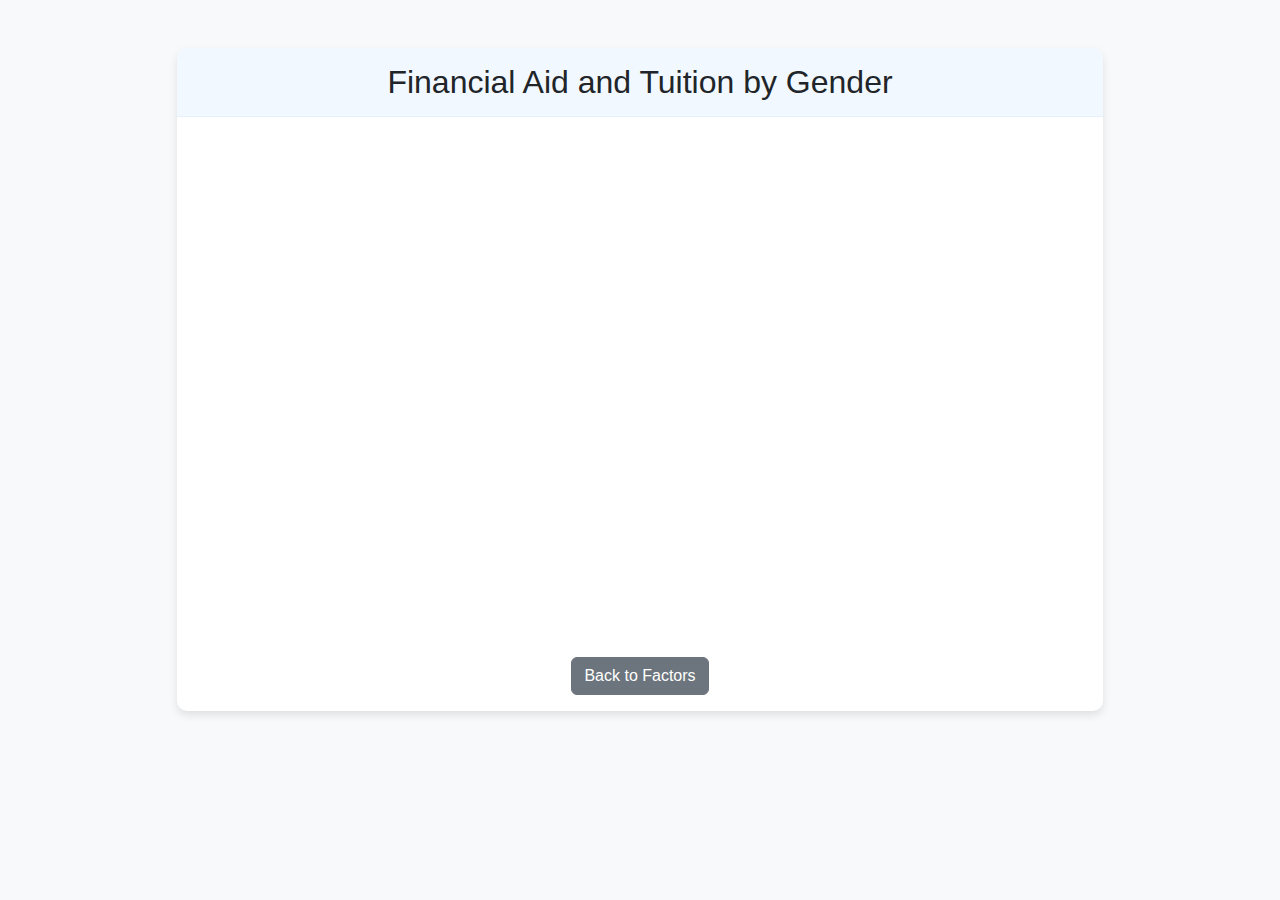
==== pages/factor-gender/factor-gender.html @ 0610ac91 "added YoS, major, and gender visualizations" ====
<!DOCTYPE html>
<html lang="en">

<head>
    <meta charset="UTF-8" />
    <meta name="viewport" content="width=device-width, initial-scale=1.0" />
    <title>Student Spending by Gender</title>
    <link href="https://cdn.jsdelivr.net/npm/bootstrap@5.3.0-alpha1/dist/css/bootstrap.min.css" rel="stylesheet" />
    <link rel="stylesheet" href="https://cdn.jsdelivr.net/npm/bootstrap-icons@1.7.2/font/bootstrap-icons.css" />
    <link rel="stylesheet" href="../../css/styles.css" />
</head>

<body>
    <div class="container mt-5">
        <div class="row justify-content-center">
            <div class="col-md-10">
                <div class="card">
                    <div class="card-header">
                        <h2 class="text-center mb-0">
                            Financial Aid and Tuition by Gender
                        </h2>
                    </div>
                    <div class="card-body">
                        <div class="row">
                            <div class="col-md-12">
                                <div id="visualization-container"></div>
                            </div>
                        </div>
                        <div class="row mt-4">
                            <div class="col-md-12 text-center">
                                <a href="../spending-factors/spending-factors.html" class="btn btn-secondary">Back to
                                    Factors</a>
                            </div>
                        </div>
                    </div>
                </div>
            </div>
        </div>
    </div>

    <!-- Bootstrap JS Bundle with Popper -->
    <script src="https://cdn.jsdelivr.net/npm/bootstrap@5.3.0-alpha1/dist/js/bootstrap.bundle.min.js"></script>
    <!-- D3.js -->
    <script src="https://d3js.org/d3.v7.min.js"></script>
    <!-- Custom JS -->
    <script src="../../visualizations/BaseVisualization.js"></script>
    <script src="../../visualizations/GenderVisualization.js"></script>
    <script src="factor-gender.js"></script>
</body>

</html>
---- css/styles.css ----
body {
    background-color: #f8f9fa;
    font-family: "Segoe UI", Tahoma, Geneva, Verdana, sans-serif;
}

.card {
    box-shadow: 0 4px 8px rgba(0, 0, 0, 0.1);
    border-radius: 10px;
    border: none;
}

.card-header {
    background-color: #f1f8ff;
    border-bottom: 1px solid #e3f2fd;
    border-radius: 10px 10px 0 0 !important;
    padding: 15px;
}

.form-control:focus {
    border-color: #80bdff;
    box-shadow: 0 0 0 0.2rem rgba(0, 123, 255, 0.25);
}

#visualization-container {
    width: 100%;
    height: 500px;
    margin: 0 auto;
}

.box {
    fill: #69b3a2;
    opacity: 0.7;
}

.box-line {
    stroke: #000;
    stroke-width: 2px;
}

.median-line {
    stroke: #000000;
    stroke-width: 2px;
}

.whisker {
    stroke: #000;
    stroke-width: 1px;
}

.your-spending {
    fill: #ff7f0e;
    stroke: #ff6600;
    stroke-width: 2px;
}

.axis text {
    font-size: 12px;
}

.axis-label {
    font-size: 14px;
    font-weight: bold;
}

.legend-item {
    font-size: 12px;
}
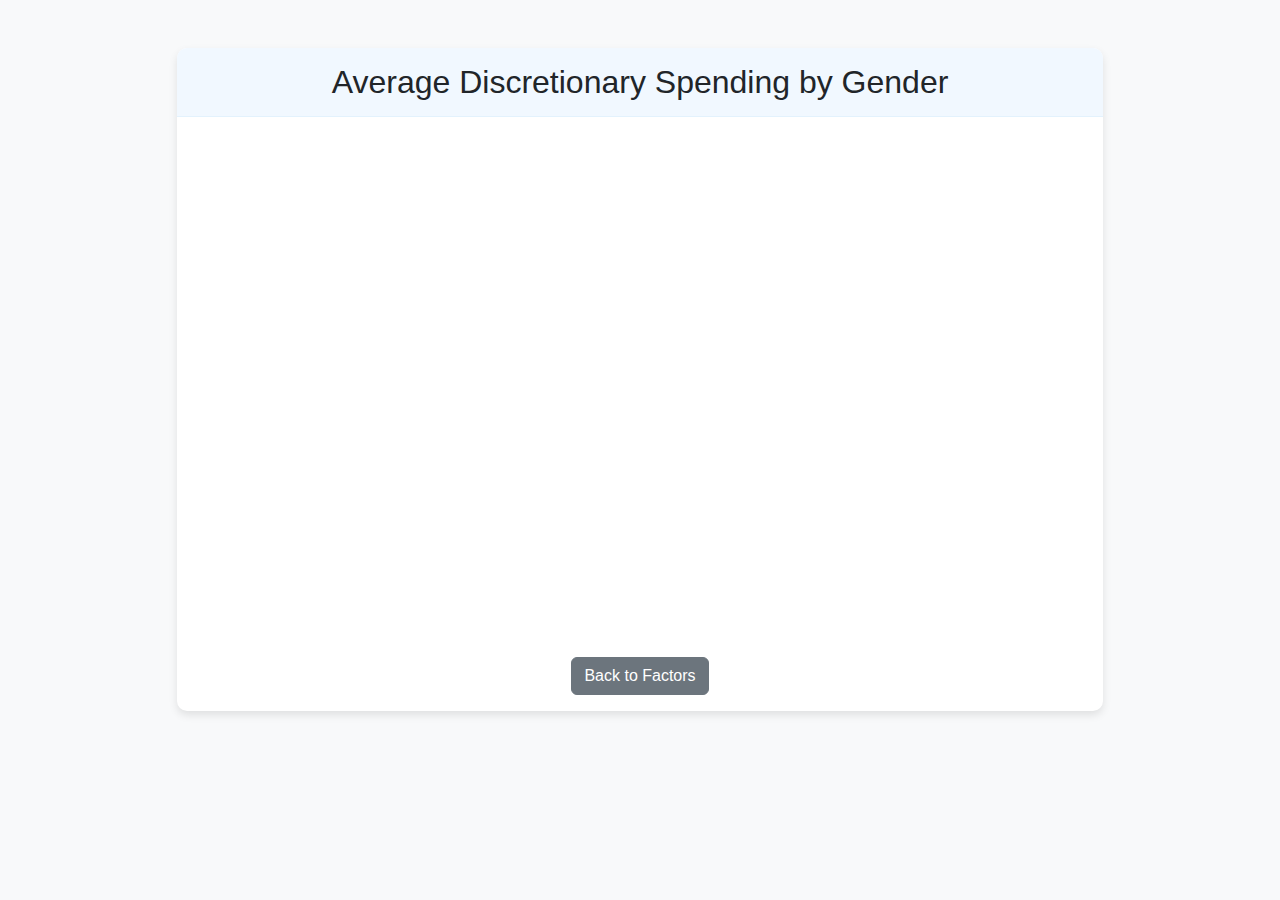
==== commit 78f729d4: "changed visualizations for major and gender" ====
--- a/pages/factor-gender/factor-gender.html
+++ b/pages/factor-gender/factor-gender.html
@@ -17,7 +17,7 @@
                 <div class="card">
                     <div class="card-header">
                         <h2 class="text-center mb-0">
-                            Financial Aid and Tuition by Gender
+                            Average Discretionary Spending by Gender
                         </h2>
                     </div>
                     <div class="card-body">
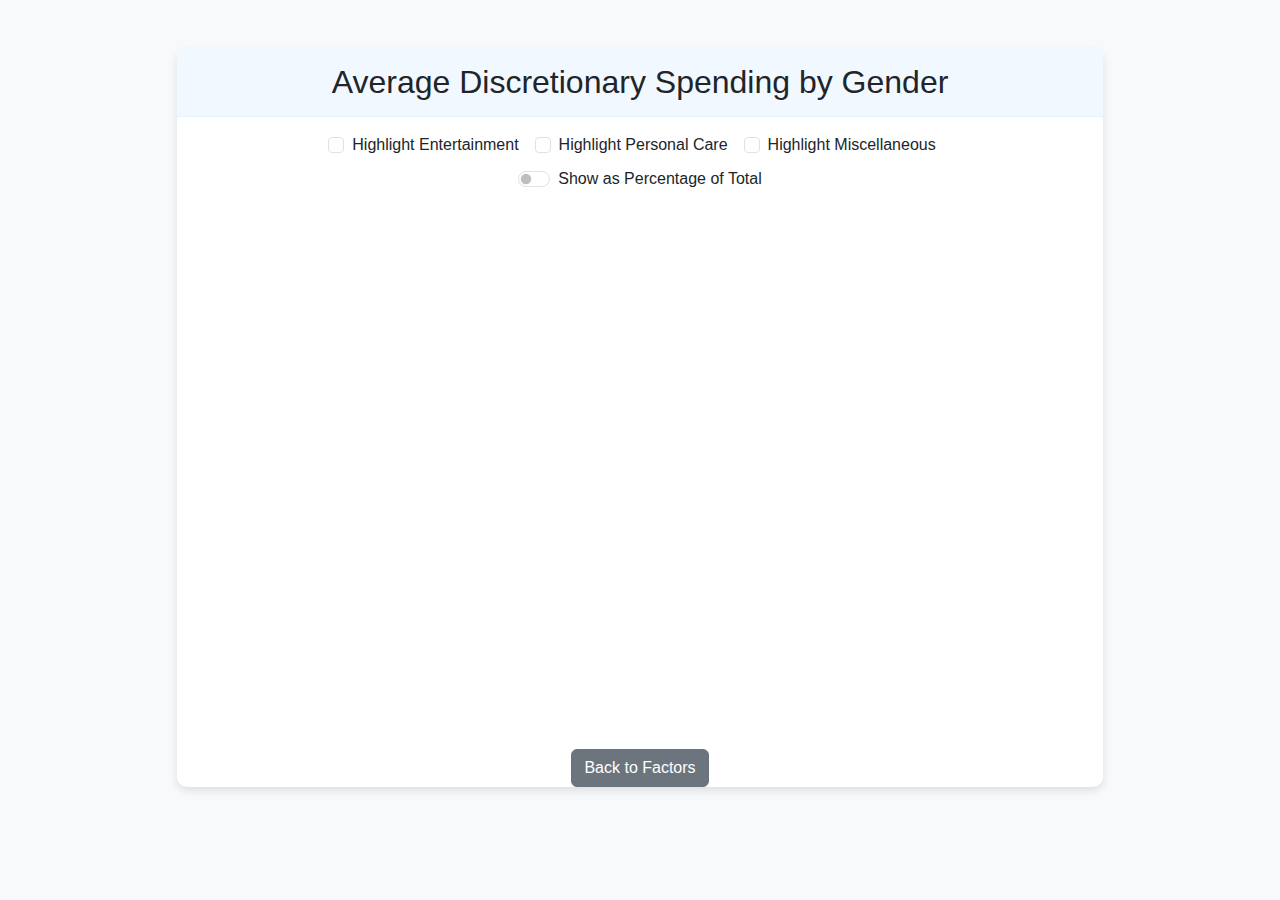
==== commit 0ad90c67: "prototype 2 gender major yos" ====
--- a/pages/factor-gender/factor-gender.html
+++ b/pages/factor-gender/factor-gender.html
@@ -22,20 +22,49 @@
                     </div>
                     <div class="card-body">
                         <div class="row">
-                            <div class="col-md-12">
-                                <div id="visualization-container"></div>
+                            <div class="mb-3">
+                                <div class="d-flex justify-content-center">
+                                    <div class="form-check form-check-inline">
+                                        <input class="form-check-input" type="checkbox" id="highlight-entertainment"
+                                            value="entertainment">
+                                        <label class="form-check-label" for="highlight-entertainment">Highlight
+                                            Entertainment</label>
+                                    </div>
+                                    <div class="form-check form-check-inline">
+                                        <input class="form-check-input" type="checkbox" id="highlight-personal_care"
+                                            value="personal_care">
+                                        <label class="form-check-label" for="highlight-personal_care">Highlight
+                                            Personal Care</label>
+                                    </div>
+                                    <div class="form-check form-check-inline">
+                                        <input class="form-check-input" type="checkbox" id="highlight-miscellaneous"
+                                            value="miscellaneous">
+                                        <label class="form-check-label" for="highlight-miscellaneous">Highlight
+                                            Miscellaneous</label>
+                                    </div>
+                                </div>
+                                <div class="mt-2 d-flex justify-content-center">
+                                    <div class="form-check form-switch">
+                                        <input class="form-check-input" type="checkbox" id="show-percentage"
+                                            value="percentage">
+                                        <label class="form-check-label" for="show-percentage">Show as Percentage of
+                                            Total</label>
+                                    </div>
+                                </div>
                             </div>
+                            <div id="visualization-container"></div>
                         </div>
-                        <div class="row mt-4">
-                            <div class="col-md-12 text-center">
-                                <a href="../spending-factors/spending-factors.html" class="btn btn-secondary">Back to
-                                    Factors</a>
-                            </div>
+                    </div>
+                    <div class="row mt-4">
+                        <div class="col-md-12 text-center">
+                            <a href="../spending-factors/spending-factors.html" class="btn btn-secondary">Back to
+                                Factors</a>
                         </div>
                     </div>
                 </div>
             </div>
         </div>
+    </div>
     </div>
 
     <!-- Bootstrap JS Bundle with Popper -->
